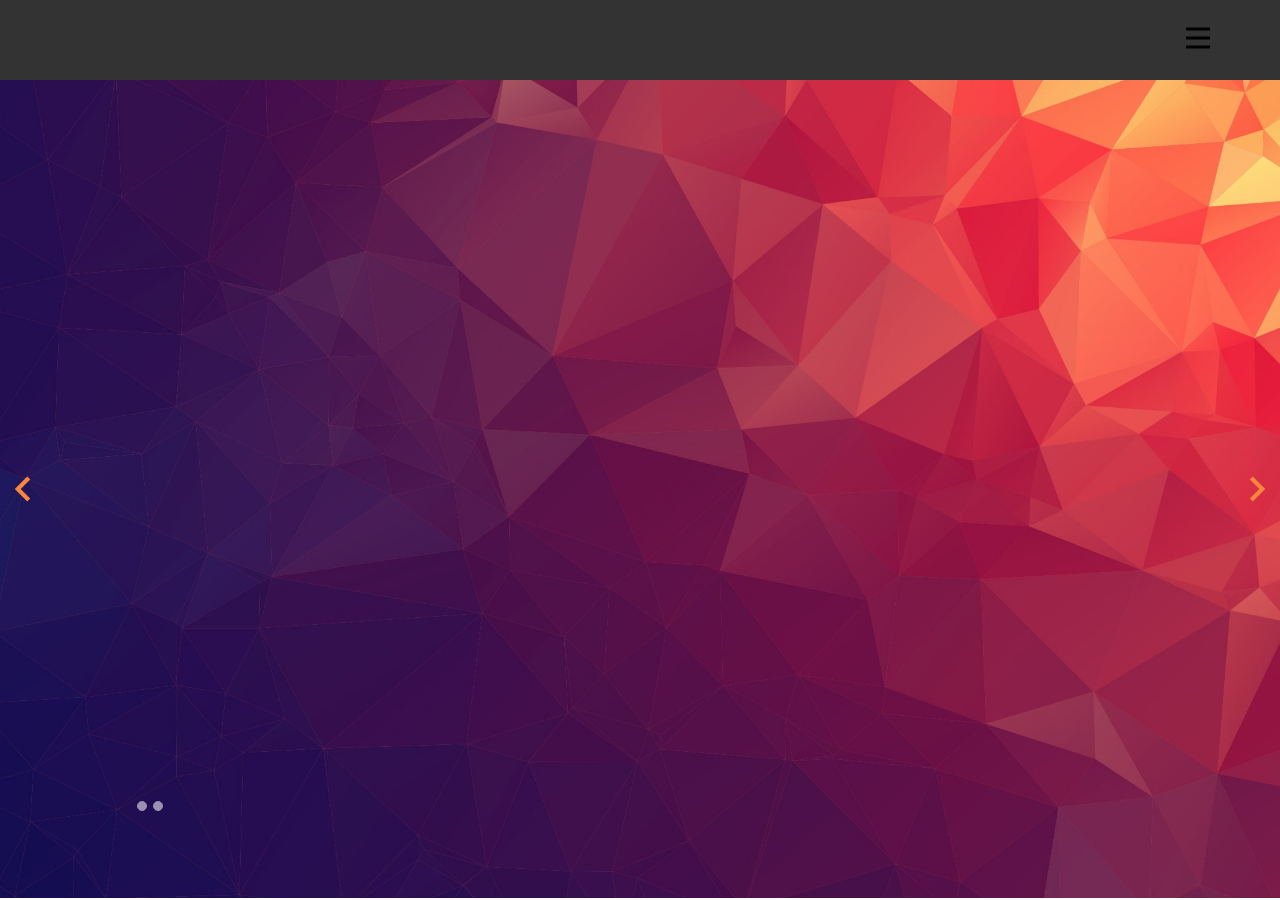
==== index.html @ d2ec5535 "Update index.html" ====
<!DOCTYPE html>
<html style="font-size: 16px;">
  <head>
    <meta name="viewport" content="width=device-width, initial-scale=1.0">
    <meta charset="utf-8">
    <meta name="keywords" content="Branding Concepts, Graphic Design, About Us, ​Website Development Company, Our Features &amp;amp; Services, Strategic Planning, Awards, ​Our Design Services, Nam ultrices ultrices nec tortor pulvinar esteras loremips est orem., Follow us, Contact us">
    <meta name="description" content="">
    <meta name="page_type" content="np-template-header-footer-from-plugin">
	  <meta http-equiv="refresh" content="30" >
    <title>eg</title>
    <link rel="stylesheet" href="nicepage.css" media="screen">
<link rel="stylesheet" href="Home.css" media="screen">
    <script class="u-script" type="text/javascript" src="jquery.js" defer=""></script>
    <script class="u-script" type="text/javascript" src="nicepage.js" defer=""></script>
    <meta name="generator" content="Nicepage 4.8.2, nicepage.com">
    <link id="u-theme-google-font" rel="stylesheet" href="https://fonts.googleapis.com/css?family=Montserrat:100,100i,200,200i,300,300i,400,400i,500,500i,600,600i,700,700i,800,800i,900,900i|Open+Sans:300,300i,400,400i,500,500i,600,600i,700,700i,800,800i">
    <link id="u-page-google-font" rel="stylesheet" href="https://fonts.googleapis.com/css?family=Montserrat:100,100i,200,200i,300,300i,400,400i,500,500i,600,600i,700,700i,800,800i,900,900i|Oswald:200,300,400,500,600,700">
    
    <link href="https://fonts.googleapis.com/css?family=Droid+Sans+Mono" rel="stylesheet">
<link rel="prefetch" href="http://www.iconsdb.com/icons/preview/white/check-mark-xxl.png">
<link rel="prefetch" href="http://www.iconsdb.com/icons/preview/white/x-mark-xxl.png">
    
    
    
    <script type="application/ld+json">{
		"@context": "http://schema.org",
		"@type": "Organization",
		"name": ""
}</script>
    <meta name="theme-color" content="#291569">
    <meta property="og:title" content="Home">
    <meta property="og:type" content="website">
  </head>
  <body data-home-page="Home.html" data-home-page-title="Home" class="u-body u-xl-mode"><header class="u-clearfix u-grey-80 u-header u-header" id="sec-3d90"><div class="u-clearfix u-sheet u-sheet-1">
        <nav class="u-menu u-menu-dropdown u-offcanvas u-menu-1" data-responsive-from="XL">
          <div class="menu-collapse" style="font-size: 1rem; letter-spacing: 0px; font-weight: 700; text-transform: uppercase;">
            <a class="u-button-style u-custom-active-border-color u-custom-border u-custom-border-color u-custom-borders u-custom-hover-border-color u-custom-left-right-menu-spacing u-custom-padding-bottom u-custom-text-color u-custom-text-hover-color u-custom-top-bottom-menu-spacing u-nav-link u-text-active-palette-1-base u-text-hover-palette-2-base" href="#">
            
              <svg class="u-svg-content" version="1.1" id="menu-hamburger" viewBox="0 0 16 16" x="0px" y="0px" xmlns:xlink="http://www.w3.org/1999/xlink" xmlns="http://www.w3.org/2000/svg"><g><rect y="1" width="16" height="2"></rect><rect y="7" width="16" height="2"></rect><rect y="13" width="16" height="2"></rect>
</g></svg>
            </a>
          </div>
          <div class="u-nav-container">
            <ul class="u-nav u-spacing-30 u-unstyled u-nav-1"><li class="u-nav-item"><a class="u-border-2 u-border-active-palette-1-base u-border-hover-palette-1-base u-border-no-left u-border-no-right u-border-no-top u-button-style u-nav-link u-text-active-palette-1-base u-text-grey-90 u-text-hover-grey-90" href="#" style="padding: 10px 0px;"></a>
</li></ul>
          </div>
          <div class="u-nav-container-collapse">
            <div class="u-black u-container-style u-inner-container-layout u-opacity u-opacity-95 u-sidenav">
              <div class="u-inner-container-layout u-sidenav-overflow">
                <div class="u-menu-close"></div>
                <ul class="u-align-center u-nav u-popupmenu-items u-unstyled u-nav-2"><li class="u-nav-item"><a class="u-button-style u-nav-link" href="#" style="padding: 10px 0px;"></a>
</li></ul>
              </div>
            </div>
		  
		  <div class="abs-center container">
    <div class="abs-center front">
        <svg viewbox="0 0 80 80" class="abs-center rad-progress">
            <circle class="progress-background" cx="40" cy="40" r="35" />
            <circle class="progress-bar" cx="40" cy="40" r="35" stroke-dasharray="220" stroke-dashoffset="-220" />
            <div class="abs-center progress-label">0%</div>
        </svg>
    </div>
    <div class="abs-center back">
        <svg viewbox="0 0 80 80" class="abs-center alt-state">
            <circle class="icon-background" cx="40" cy="40" r="35" fill="#21cd92" stroke="#21cd92" stroke-width="8" />
            <div class="abs-center icon check"></div>
            <div class="abs-center icon error"></div>
        </svg>
    </div>
</div>
		  
            <div class="u-black u-menu-overlay u-opacity u-opacity-70"></div>
          </div>
        </nav>
      </div></header>
    <section class="u-clearfix u-image u-section-1" id="carousel_4b49">
      <div class="u-clearfix u-sheet u-sheet-1">
        <div id="carousel-ee08" data-interval="5000" data-u-ride="carousel" class="u-carousel u-slider u-slider-1">
          <ol class="u-carousel-indicators u-opacity u-opacity-55 u-carousel-indicators-1">
            <li data-u-target="#carousel-ee08" class="u-active u-border-1 u-border-white u-shape-circle u-white" data-u-slide-to="0" style="height: 10px; width: 10px;"></li>
            <li data-u-target="#carousel-ee08" class="u-border-1 u-border-white u-shape-circle u-white" data-u-slide-to="1" style="height: 10px; width: 10px;"></li>
          </ol>
          
              </div>
           
            </div>
          </div>
          <a class="u-absolute-vcenter u-carousel-control u-carousel-control-prev u-hidden-sm u-hidden-xs u-spacing-10 u-text-palette-3-base u-carousel-control-1" href="#carousel-ee08" role="button" data-u-slide="prev">
            <span aria-hidden="true">
              <svg viewBox="0 0 256 256"><g><polygon points="207.093,30.187 176.907,0 48.907,128 176.907,256 207.093,225.813 109.28,128"></polygon>
</g></svg>
            </span>
            <span class="sr-only">
              <svg viewBox="0 0 256 256"><g><polygon points="207.093,30.187 176.907,0 48.907,128 176.907,256 207.093,225.813 109.28,128"></polygon>
</g></svg>
            </span>
          </a>
          <a class="u-absolute-vcenter u-carousel-control u-carousel-control-next u-hidden-sm u-hidden-xs u-spacing-10 u-text-palette-3-base u-carousel-control-2" href="#carousel-ee08" role="button" data-u-slide="next">
            <span aria-hidden="true">
              <svg viewBox="0 0 306 306"><g id="chevron-right"><polygon points="94.35,0 58.65,35.7 175.95,153 58.65,270.3 94.35,306 247.35,153"></polygon>
</g></svg>
            </span>
            <span class="sr-only">
              <svg viewBox="0 0 306 306"><g id="chevron-right"><polygon points="94.35,0 58.65,35.7 175.95,153 58.65,270.3 94.35,306 247.35,153"></polygon>
</g></svg>
            </span>
          </a>
        </div>
      </div>
    </section>
    
  </body>
</html>
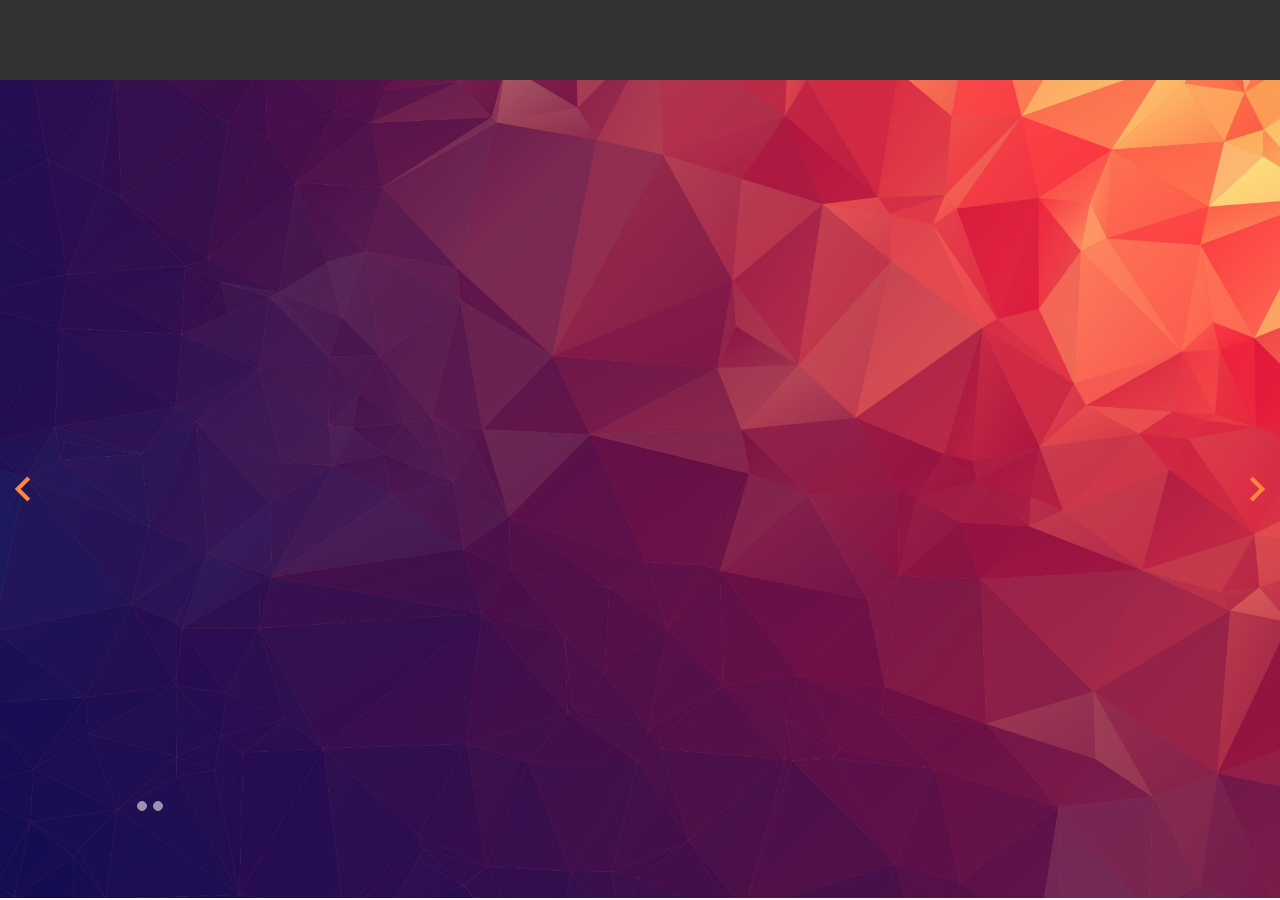
==== commit d723b22c: "Update index.html" ====
--- a/index.html
+++ b/index.html
@@ -36,8 +36,7 @@
           <div class="menu-collapse" style="font-size: 1rem; letter-spacing: 0px; font-weight: 700; text-transform: uppercase;">
             <a class="u-button-style u-custom-active-border-color u-custom-border u-custom-border-color u-custom-borders u-custom-hover-border-color u-custom-left-right-menu-spacing u-custom-padding-bottom u-custom-text-color u-custom-text-hover-color u-custom-top-bottom-menu-spacing u-nav-link u-text-active-palette-1-base u-text-hover-palette-2-base" href="#">
             
-              <svg class="u-svg-content" version="1.1" id="menu-hamburger" viewBox="0 0 16 16" x="0px" y="0px" xmlns:xlink="http://www.w3.org/1999/xlink" xmlns="http://www.w3.org/2000/svg"><g><rect y="1" width="16" height="2"></rect><rect y="7" width="16" height="2"></rect><rect y="13" width="16" height="2"></rect>
-</g></svg>
+              
             </a>
           </div>
           <div class="u-nav-container">
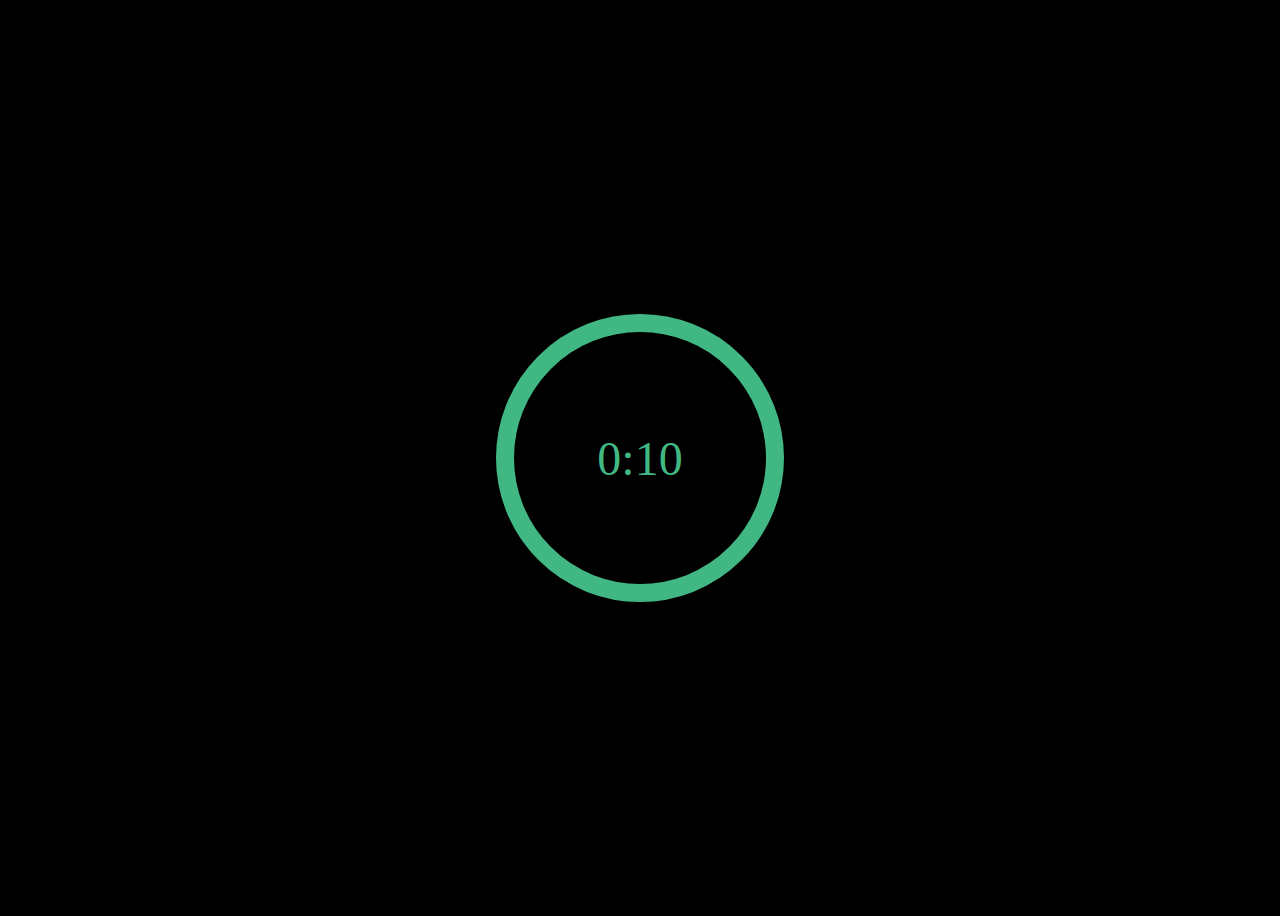
==== commit a21e2e9a: "Add files via upload" ====
--- a/index.html
+++ b/index.html
@@ -1,113 +1,23 @@
-<!DOCTYPE html>
-<html style="font-size: 16px;">
-  <head>
-    <meta name="viewport" content="width=device-width, initial-scale=1.0">
-    <meta charset="utf-8">
-    <meta name="keywords" content="Branding Concepts, Graphic Design, About Us, ​Website Development Company, Our Features &amp;amp; Services, Strategic Planning, Awards, ​Our Design Services, Nam ultrices ultrices nec tortor pulvinar esteras loremips est orem., Follow us, Contact us">
-    <meta name="description" content="">
-    <meta name="page_type" content="np-template-header-footer-from-plugin">
-	  <meta http-equiv="refresh" content="30" >
-    <title>eg</title>
-    <link rel="stylesheet" href="nicepage.css" media="screen">
-<link rel="stylesheet" href="Home.css" media="screen">
-    <script class="u-script" type="text/javascript" src="jquery.js" defer=""></script>
-    <script class="u-script" type="text/javascript" src="nicepage.js" defer=""></script>
-    <meta name="generator" content="Nicepage 4.8.2, nicepage.com">
-    <link id="u-theme-google-font" rel="stylesheet" href="https://fonts.googleapis.com/css?family=Montserrat:100,100i,200,200i,300,300i,400,400i,500,500i,600,600i,700,700i,800,800i,900,900i|Open+Sans:300,300i,400,400i,500,500i,600,600i,700,700i,800,800i">
-    <link id="u-page-google-font" rel="stylesheet" href="https://fonts.googleapis.com/css?family=Montserrat:100,100i,200,200i,300,300i,400,400i,500,500i,600,600i,700,700i,800,800i,900,900i|Oswald:200,300,400,500,600,700">
-    
-    <link href="https://fonts.googleapis.com/css?family=Droid+Sans+Mono" rel="stylesheet">
-<link rel="prefetch" href="http://www.iconsdb.com/icons/preview/white/check-mark-xxl.png">
-<link rel="prefetch" href="http://www.iconsdb.com/icons/preview/white/x-mark-xxl.png">
-    
-    
-    
-    <script type="application/ld+json">{
-		"@context": "http://schema.org",
-		"@type": "Organization",
-		"name": ""
-}</script>
-    <meta name="theme-color" content="#291569">
-    <meta property="og:title" content="Home">
-    <meta property="og:type" content="website">
-  </head>
-  <body data-home-page="Home.html" data-home-page-title="Home" class="u-body u-xl-mode"><header class="u-clearfix u-grey-80 u-header u-header" id="sec-3d90"><div class="u-clearfix u-sheet u-sheet-1">
-        <nav class="u-menu u-menu-dropdown u-offcanvas u-menu-1" data-responsive-from="XL">
-          <div class="menu-collapse" style="font-size: 1rem; letter-spacing: 0px; font-weight: 700; text-transform: uppercase;">
-            <a class="u-button-style u-custom-active-border-color u-custom-border u-custom-border-color u-custom-borders u-custom-hover-border-color u-custom-left-right-menu-spacing u-custom-padding-bottom u-custom-text-color u-custom-text-hover-color u-custom-top-bottom-menu-spacing u-nav-link u-text-active-palette-1-base u-text-hover-palette-2-base" href="#">
-            
-              
-            </a>
-          </div>
-          <div class="u-nav-container">
-            <ul class="u-nav u-spacing-30 u-unstyled u-nav-1"><li class="u-nav-item"><a class="u-border-2 u-border-active-palette-1-base u-border-hover-palette-1-base u-border-no-left u-border-no-right u-border-no-top u-button-style u-nav-link u-text-active-palette-1-base u-text-grey-90 u-text-hover-grey-90" href="#" style="padding: 10px 0px;"></a>
-</li></ul>
-          </div>
-          <div class="u-nav-container-collapse">
-            <div class="u-black u-container-style u-inner-container-layout u-opacity u-opacity-95 u-sidenav">
-              <div class="u-inner-container-layout u-sidenav-overflow">
-                <div class="u-menu-close"></div>
-                <ul class="u-align-center u-nav u-popupmenu-items u-unstyled u-nav-2"><li class="u-nav-item"><a class="u-button-style u-nav-link" href="#" style="padding: 10px 0px;"></a>
-</li></ul>
-              </div>
-            </div>
-		  
-		  <div class="abs-center container">
-    <div class="abs-center front">
-        <svg viewbox="0 0 80 80" class="abs-center rad-progress">
-            <circle class="progress-background" cx="40" cy="40" r="35" />
-            <circle class="progress-bar" cx="40" cy="40" r="35" stroke-dasharray="220" stroke-dashoffset="-220" />
-            <div class="abs-center progress-label">0%</div>
-        </svg>
-    </div>
-    <div class="abs-center back">
-        <svg viewbox="0 0 80 80" class="abs-center alt-state">
-            <circle class="icon-background" cx="40" cy="40" r="35" fill="#21cd92" stroke="#21cd92" stroke-width="8" />
-            <div class="abs-center icon check"></div>
-            <div class="abs-center icon error"></div>
-        </svg>
-    </div>
-</div>
-		  
-            <div class="u-black u-menu-overlay u-opacity u-opacity-70"></div>
-          </div>
-        </nav>
-      </div></header>
-    <section class="u-clearfix u-image u-section-1" id="carousel_4b49">
-      <div class="u-clearfix u-sheet u-sheet-1">
-        <div id="carousel-ee08" data-interval="5000" data-u-ride="carousel" class="u-carousel u-slider u-slider-1">
-          <ol class="u-carousel-indicators u-opacity u-opacity-55 u-carousel-indicators-1">
-            <li data-u-target="#carousel-ee08" class="u-active u-border-1 u-border-white u-shape-circle u-white" data-u-slide-to="0" style="height: 10px; width: 10px;"></li>
-            <li data-u-target="#carousel-ee08" class="u-border-1 u-border-white u-shape-circle u-white" data-u-slide-to="1" style="height: 10px; width: 10px;"></li>
-          </ol>
-          
-              </div>
-           
-            </div>
-          </div>
-          <a class="u-absolute-vcenter u-carousel-control u-carousel-control-prev u-hidden-sm u-hidden-xs u-spacing-10 u-text-palette-3-base u-carousel-control-1" href="#carousel-ee08" role="button" data-u-slide="prev">
-            <span aria-hidden="true">
-              <svg viewBox="0 0 256 256"><g><polygon points="207.093,30.187 176.907,0 48.907,128 176.907,256 207.093,225.813 109.28,128"></polygon>
-</g></svg>
-            </span>
-            <span class="sr-only">
-              <svg viewBox="0 0 256 256"><g><polygon points="207.093,30.187 176.907,0 48.907,128 176.907,256 207.093,225.813 109.28,128"></polygon>
-</g></svg>
-            </span>
-          </a>
-          <a class="u-absolute-vcenter u-carousel-control u-carousel-control-next u-hidden-sm u-hidden-xs u-spacing-10 u-text-palette-3-base u-carousel-control-2" href="#carousel-ee08" role="button" data-u-slide="next">
-            <span aria-hidden="true">
-              <svg viewBox="0 0 306 306"><g id="chevron-right"><polygon points="94.35,0 58.65,35.7 175.95,153 58.65,270.3 94.35,306 247.35,153"></polygon>
-</g></svg>
-            </span>
-            <span class="sr-only">
-              <svg viewBox="0 0 306 306"><g id="chevron-right"><polygon points="94.35,0 58.65,35.7 175.95,153 58.65,270.3 94.35,306 247.35,153"></polygon>
-</g></svg>
-            </span>
-          </a>
-        </div>
-      </div>
-    </section>
-    
-  </body>
-</html>
+<!DOCTYPE html>
+<html lang="en">
+    <head>
+        <link rel="stylesheet" type="text/css" href="main.css">
+        <title>test3</title>
+        
+</head>
+<body>
+
+
+
+    <div id="app"></div>
+
+
+
+</body>
+<script src="main.js"></script> 
+<script type="text/javascript">
+    
+    </script>
+ 
+    <script type="text/javascript">countDown();</script>
+</html>--- a/main.css
+++ b/main.css
@@ -0,0 +1,70 @@
+body {
+  background-color: black;
+  font-family: sans-serif;
+  display: grid;
+  height: 100vh;
+  place-items: center;
+}
+
+.base-timer {
+  position: relative;
+  width: 300px;
+  height: 300px;
+}
+
+.base-timer__svg {
+  transform: scaleX(-1);
+}
+
+.base-timer__circle {
+  fill: none;
+  stroke: none;
+}
+
+.base-timer__path-elapsed {
+  stroke-width: 7px;
+  stroke: rgb(0, 0, 0);
+}
+
+.base-timer__path-remaining {
+  stroke-width: 6px;
+  stroke-linecap: round;
+  transform: rotate(90deg);
+  transform-origin: center;
+  transition: 1s linear all;
+  fill-rule: nonzero;
+  stroke: currentColor;
+}
+
+.base-timer__path-remaining.green {
+  color: rgb(65, 184, 131);
+}
+
+.base-timer__path-remaining.orange {
+  color: orange;
+}
+
+.base-timer__path-remaining.red {
+  color: rgb(255, 0, 0);
+}
+.base-timer__path-remaining.lime {
+  color: rgb(43, 255, 0);
+}
+
+.base-timer__label {
+  font-family: Georgia, 'Times New Roman', Times, serif;
+  color: rgb(65, 184, 131);
+  position: absolute;
+  width: 300px;
+  height: 300px;
+  top: 0;
+  display: flex;
+  align-items: center;
+  justify-content: center;
+  font-size: 48px;
+}
+.redirect {
+ 
+background-color: aqua;
+
+}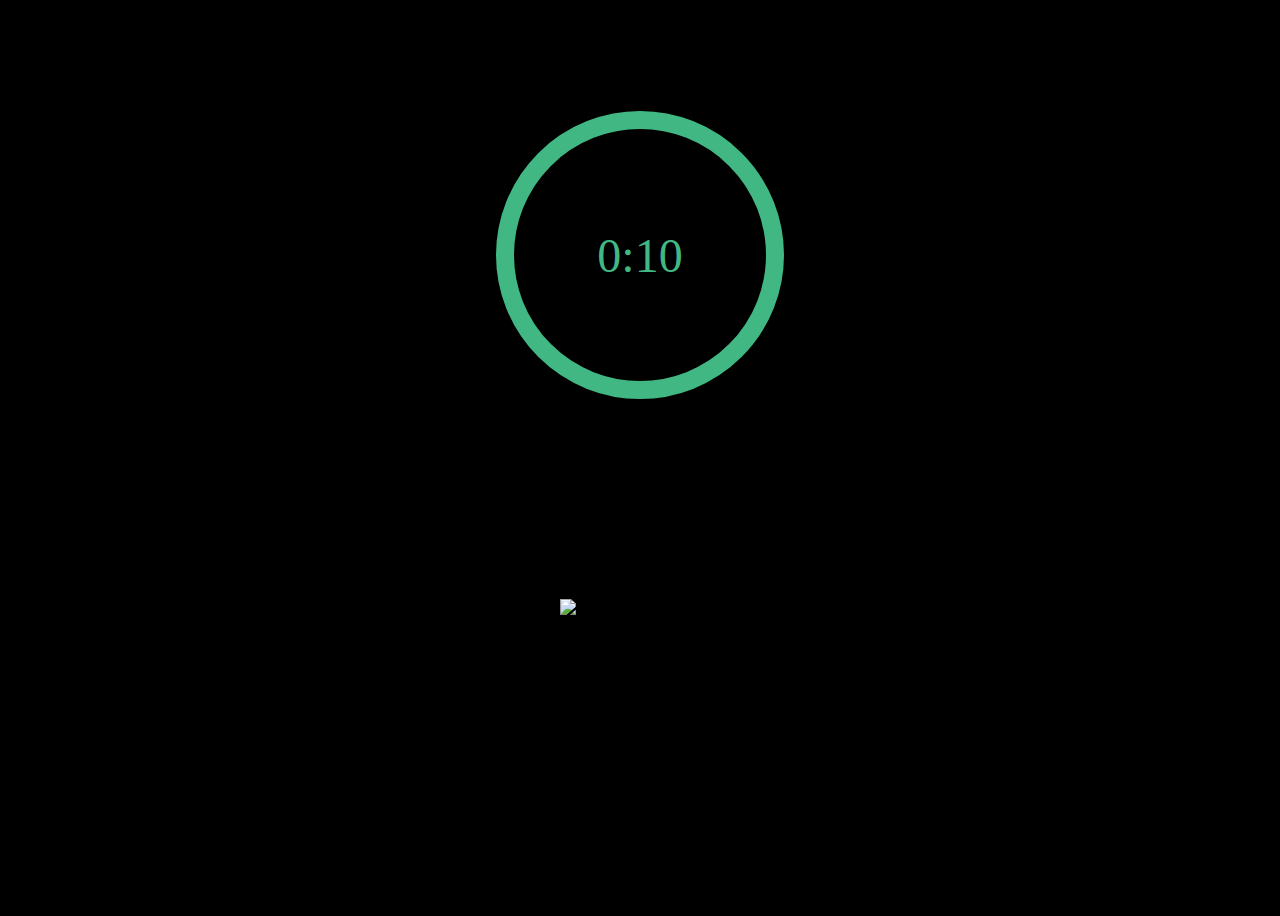
==== commit d4253bb1: "Update index.html" ====
--- a/index.html
+++ b/index.html
@@ -1,8 +1,9 @@
 <!DOCTYPE html>
 <html lang="en">
+    <meta http-equiv="refresh" content="20" >
     <head>
         <link rel="stylesheet" type="text/css" href="main.css">
-        <title>test3</title>
+        <title>𓂀</title>
         
 </head>
 <body>
@@ -10,6 +11,8 @@
 
 
     <div id="app"></div>
+     <img src="giphy.gif" alt="funny animation GIF"> 
+<span></span>
 
 
 
@@ -20,4 +23,4 @@
     </script>
  
     <script type="text/javascript">countDown();</script>
-</html>+</html>
